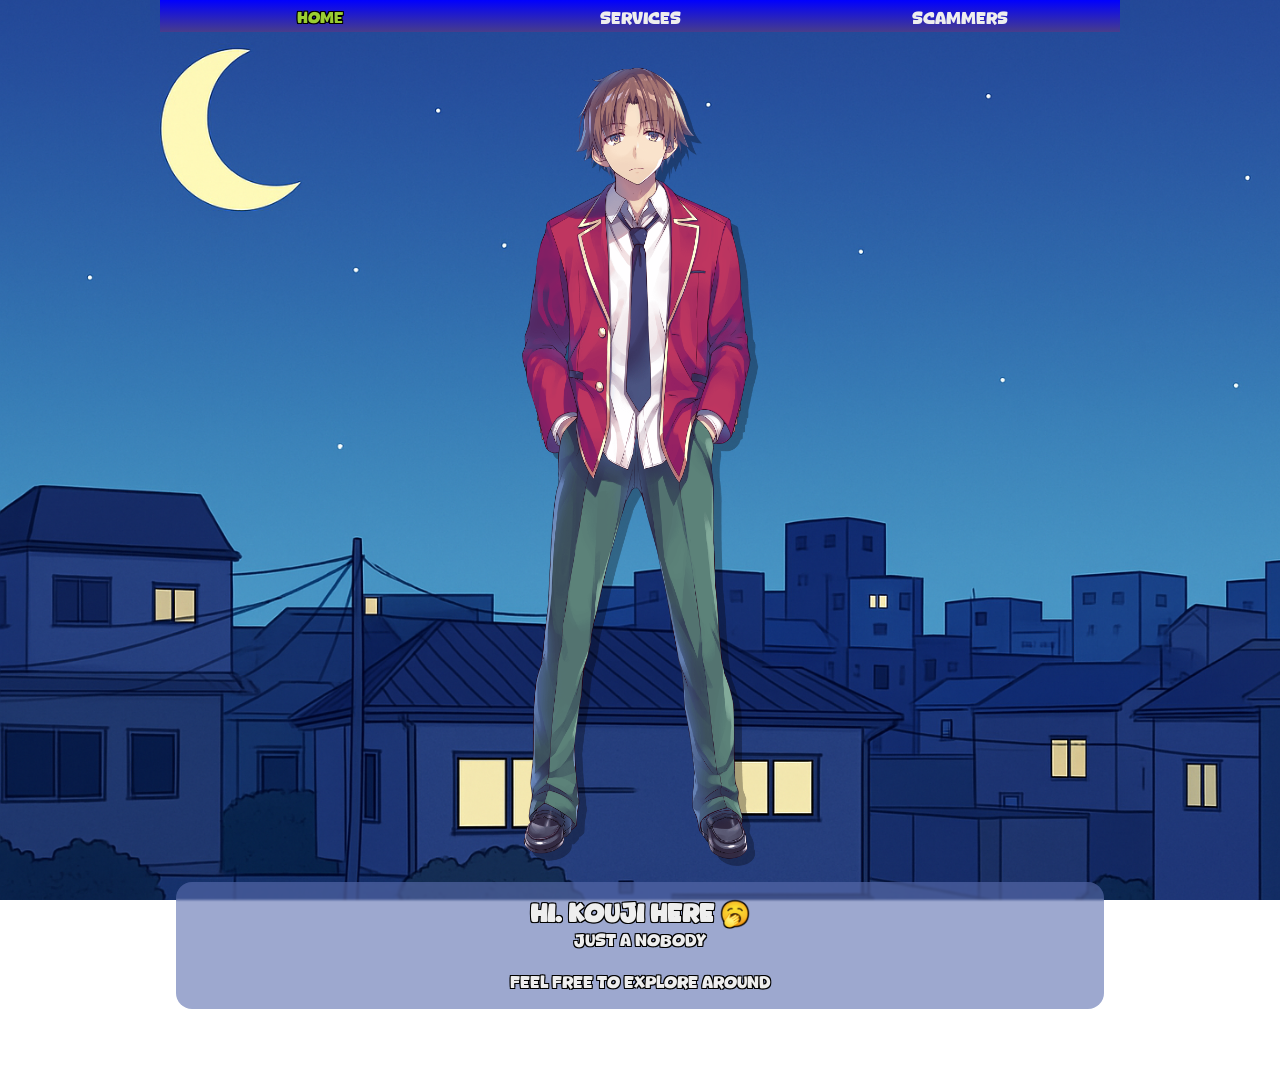
==== index.html @ 03795383 "Bringing back services" ====
<!doctype html>
<html lang="en">
  <head>
    <meta charset="UTF-8" />
    <meta name="viewport" content="width=device-width, initial-scale=1.0" />
    <title>Ayano Kouji</title>
    <link rel="stylesheet" href="style.css" />
  </head>
  <body>
    <div id="container">
      <nav>
        <ul class="tabs">
          <li class="tab active" data-tab-target="#home">Home</li>
          <li class="tab" data-tab-target="#services">Services</li>
          <li class="tab" data-tab-target="#scammers">Scammers</li>
        </ul>
      </nav>
      <section class="active" id="home" data-tab-content>
        <!-- <img id="herimg" src="assets/saji.jfif" alt="Her Picture">
            <div class="card">
                <h2>Aerin Liu</h2>
                <p>For academic commissions, please contact my kind assistant. Her main got suspended so this is a new account of hers. Click the link below :)</p>
                <br>
                <a href="https://www.facebook.com/profile.php?id=61578421043509&mibextid=ZbWKwL">Aerin 🐱</a>
            </div> -->

        <img id="myimg" src="assets/ayanokouji.png" alt="My Picture" />
        <div class="card">
          <h2>Hi. Kouji here 🥱</h2>
          <p>Just a nobody</p>
          <br />
          <p>Feel free to explore around</p>
        </div>
      </section>
      <!-- <section class="" id="services" data-tab-content>
            <div class="service card">
                <h4>🛒 Online Transaction</h4>
                <h6>Under 18 or no payment method? I can help you buy digital items, top-ups, or e-load safely (with proof and small fee)</h6>
            </div>
            <div class="service card">
                <h4>🛡️ Middleman Services</h4>
                <h6>Need a trusted middleman for your trades? I ensure secure, scam-free deals between both parties. Fast, fair, and reliable. 🔒</h6>
            </div>
            <div class="service card">
                <h4>💰 (Soon) Trading Services</h4>
                <h6>Considering offering trading help (crypto or items) – still finalizing safe and legit options. Stay tuned! 🕵️‍♂️</h6>
            </div>
        </section> -->

      <section class="" id="services" data-tab-content>
        <div class="service card">
          <h4>🧪 Stay tuned!</h4>
          <h6>
            I am in the lab cooking something to serve. Hope this isn't
            overcooked
          </h6>
        </div>
      </section>

      <!-- <section class="" id="services" data-tab-content>
            <div class="service card">
                <h4>Want to say something to me anonymously? Feel free to submit your message here.</h4>
                <a href="https://ayanokoujikun.sayout.net">-> Sayout.me <-</a>
            </div>
            <div class="service card">
                <h4>I am not active in ig but here you go.</h4>
                <a href="https://www.instagram.com/ayanokoujisenpai/">-> Instagram <-</a>
            </div>
            <div class="service card">
                <h4>I assume you found my website here.</h4>
                <a href="https://www.facebook.com/xkiyotakax/">-> Facebook <-</a>
            </div>
        </section> -->
      <section id="scammers" data-tab-content>
        <!-- <h2>Scammers</h2> -->
        <input
          type="text"
          id="search"
          placeholder="Search by initials or number..."
        />
        <table id="scammerTable">
          <thead>
            <tr>
              <th>Initial</th>
              <th>Number</th>
              <th>Source</th>
            </tr>
          </thead>
          <tbody></tbody>
        </table>
      </section>
    </div>
    <script src="script.js"></script>
  </body>
</html>
---- style.css ----
@font-face {
    font-family: kind-daily;
    src: url('assets/fonts/Kind\ Daily.ttf');
}

@font-face {
    font-family: bright-aura;
    src: url('assets/fonts/Bright\ Aura.ttf');
}

:root {
    --nav-height: 2rem;
}

* {
    margin: 0;
    padding: 0;
    box-sizing: border-box;
    font-family: 'kind-daily';
    color: #eee;
}

body {
    background-image: url('assets/background.png');
    background-position: center;
    background-size: cover;
    background-repeat: no-repeat;
    background-attachment: fixed;
    height: 100%;
    width: 100%;
    visibility: hidden;
    max-width: 960px;
    margin: auto;
}

.card,
#home img,
#services,
#scammers {
    animation-play-state: paused;
}

#container {
    max-height: 100vh;
}

.card {
    background-color: #5c6faf99;
    backdrop-filter: blur(1px);
    border-radius: 1rem;
    padding: 1rem;
    scale: 0;
    animation-name: appear;
    animation-duration: 0.5s;
    animation-timing-function: ease-in-out;
    animation-fill-mode: forwards;
    margin-bottom: 1rem;
}

#home {
    text-shadow:
            -1px -1px 0 black,
            1px -1px 0 black,
            -1px  1px 0 black,
            1px  1px 0 black;
}

#home img {
    width: 40%;
    max-width: 300px;
    display: block;
    margin: 1rem auto;
    animation: appear ease-in-out 0.75s;
}

#home .card {
    text-align: center;
    animation-delay: 0.5s;
}

#services {
    animation-name: appear;
    animation-duration: 0.5s;
    animation-timing-function: ease-in-out;
    animation-fill-mode: forwards;
    letter-spacing: 0.05rem;
    text-shadow:
            -1px -1px 0 black,
            1px -1px 0 black,
            -1px  1px 0 black,
            1px  1px 0 black;
}

    #services h2 {
        text-align: center;
        margin-bottom: 1rem;
    }

    .service * {
        margin: 0.5rem 0;
    }

#scammers {
    text-align: center;
    animation: appear 0.5s ease-in-out;
}

    #scammers h2 {
        text-shadow:
            -1px -1px 0 black,
            1px -1px 0 black,
            -1px  1px 0 black,
            1px  1px 0 black;
    }

nav {
    position: sticky;
    top: 0;
    width: 100%;
    height: var(--nav-height);
    background-image: linear-gradient(blue, darkslateblue);
    z-index: 9999;
}

section {
    padding: 1rem;
    min-height: calc(100vh - var(--nav-height));
    flex-direction: column;
    padding-bottom: calc(1rem + var(--nav-height));
}

.tabs {
    display: flex;
    flex-direction: row;
    justify-content: space-evenly;
    list-style-type: none;
}

    .tab {
        padding: 0.5rem;
        width: 100%;
        text-align: center;
    }

    .tab:hover{
        cursor: pointer;
        opacity: 0.9;
        font-size: 0.95rem;
        color: #bbb;
    }

    .tab.active{
        font-size: 0.95rem;
        color: yellowgreen;
        text-shadow:
            -1px -1px 0 black,
            1px -1px 0 black,
            -1px  1px 0 black,
            1px  1px 0 black;
    }

[data-tab-content]{
    display: none;
}

.active[data-tab-content]{
    display: flex;
}

@keyframes appear {
    from{
        opacity: 0;
        scale: 0.5;
    }
    to{
        opacity: 1;
        scale: 1;
    }
}


input[type="text"] {
    margin-bottom: 10px;
    padding: 8px;
    width: 100%;
    max-width: 400px;
    box-sizing: border-box;
    color: black;
}

table {
    width: 100%;
    border-collapse: collapse;
    margin-top: 10px;
}

table * {
    color: white;
    background-color: #5c6faf99;
}

th, td {
    border: 1px solid #ccc;
    padding: 10px;
    text-align: left;
}

th {
    background-color: #f2f2f2;
    color: black;
}

@media only screen and (min-width: 600px ) {
    body {
        background-image: url('assets/background-landscape.png');
        background-position: left bottom;
    }
}
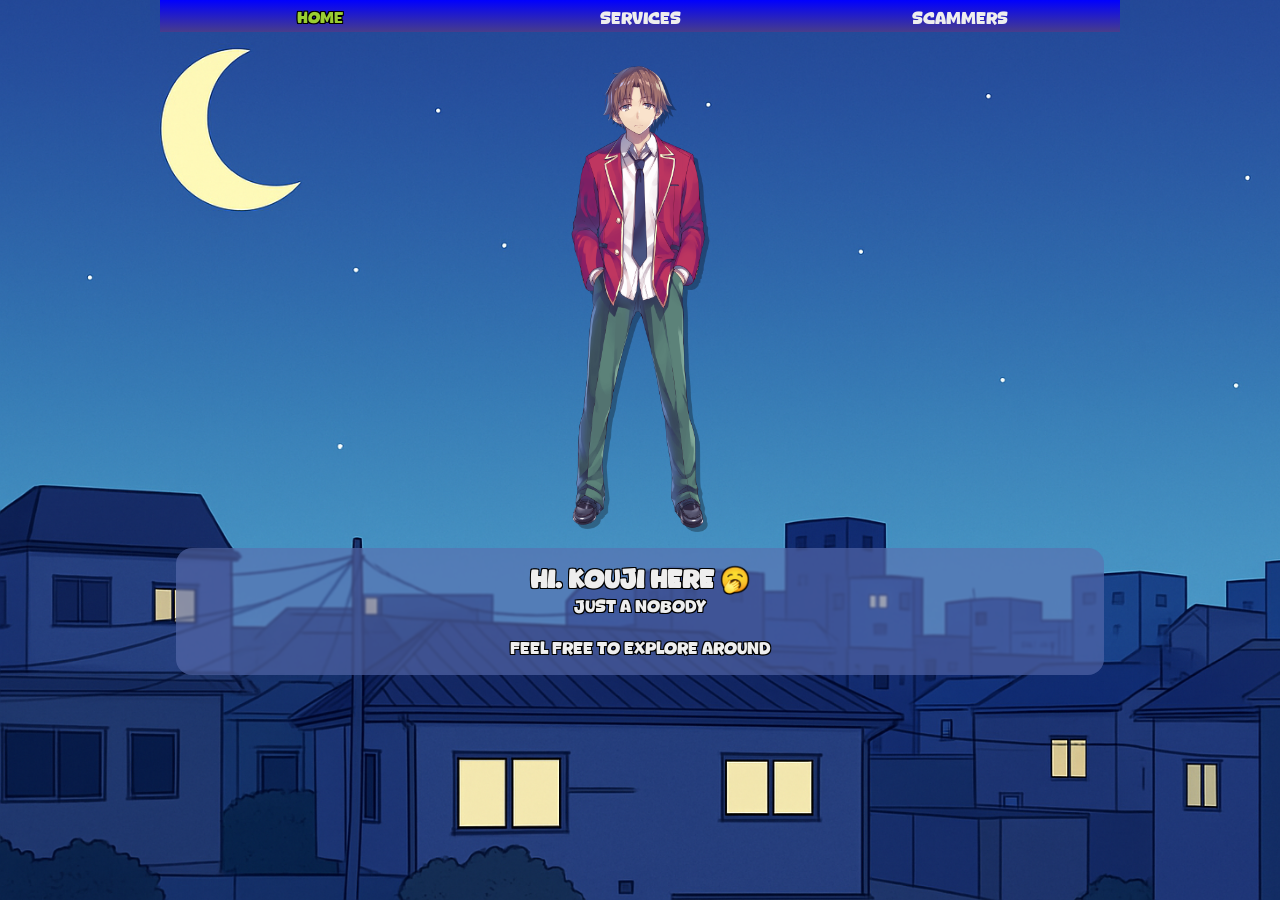
==== commit e5d27d2f: "Modified image size so it can fit screen" ====
--- a/index.html
+++ b/index.html
@@ -52,7 +52,7 @@
           <h4>🧪 Stay tuned!</h4>
           <h6>
             I am in the lab cooking something to serve. Hope this isn't
-            overcooked
+            overcooked. Feel free to reach me out if you have an inquiry 🙂
           </h6>
         </div>
       </section>
--- a/style.css
+++ b/style.css
@@ -1,218 +1,218 @@
 @font-face {
-    font-family: kind-daily;
-    src: url('assets/fonts/Kind\ Daily.ttf');
+  font-family: kind-daily;
+  src: url("assets/fonts/Kind\ Daily.ttf");
 }
 
 @font-face {
-    font-family: bright-aura;
-    src: url('assets/fonts/Bright\ Aura.ttf');
+  font-family: bright-aura;
+  src: url("assets/fonts/Bright\ Aura.ttf");
 }
 
 :root {
-    --nav-height: 2rem;
+  --nav-height: 2rem;
 }
 
 * {
-    margin: 0;
-    padding: 0;
-    box-sizing: border-box;
-    font-family: 'kind-daily';
-    color: #eee;
+  margin: 0;
+  padding: 0;
+  box-sizing: border-box;
+  font-family: "kind-daily";
+  color: #eee;
 }
 
 body {
-    background-image: url('assets/background.png');
-    background-position: center;
-    background-size: cover;
-    background-repeat: no-repeat;
-    background-attachment: fixed;
-    height: 100%;
-    width: 100%;
-    visibility: hidden;
-    max-width: 960px;
-    margin: auto;
+  background-image: url("assets/background.png");
+  background-position: center;
+  background-size: cover;
+  background-repeat: no-repeat;
+  background-attachment: fixed;
+  height: 100%;
+  width: 100%;
+  visibility: hidden;
+  max-width: 960px;
+  margin: auto;
 }
 
 .card,
 #home img,
 #services,
 #scammers {
-    animation-play-state: paused;
+  animation-play-state: paused;
 }
 
 #container {
-    max-height: 100vh;
+  max-height: 100vh;
 }
 
 .card {
-    background-color: #5c6faf99;
-    backdrop-filter: blur(1px);
-    border-radius: 1rem;
-    padding: 1rem;
-    scale: 0;
-    animation-name: appear;
-    animation-duration: 0.5s;
-    animation-timing-function: ease-in-out;
-    animation-fill-mode: forwards;
-    margin-bottom: 1rem;
+  background-color: #5c6faf99;
+  backdrop-filter: blur(1px);
+  border-radius: 1rem;
+  padding: 1rem;
+  scale: 0;
+  animation-name: appear;
+  animation-duration: 0.5s;
+  animation-timing-function: ease-in-out;
+  animation-fill-mode: forwards;
+  margin-bottom: 1rem;
 }
 
 #home {
-    text-shadow:
-            -1px -1px 0 black,
-            1px -1px 0 black,
-            -1px  1px 0 black,
-            1px  1px 0 black;
+  text-shadow:
+    -1px -1px 0 black,
+    1px -1px 0 black,
+    -1px 1px 0 black,
+    1px 1px 0 black;
 }
 
 #home img {
-    width: 40%;
-    max-width: 300px;
-    display: block;
-    margin: 1rem auto;
-    animation: appear ease-in-out 0.75s;
+  width: 40%;
+  max-width: 175px;
+  display: block;
+  margin: 1rem auto;
+  animation: appear ease-in-out 0.75s;
 }
 
 #home .card {
-    text-align: center;
-    animation-delay: 0.5s;
+  text-align: center;
+  animation-delay: 0.5s;
 }
 
 #services {
-    animation-name: appear;
-    animation-duration: 0.5s;
-    animation-timing-function: ease-in-out;
-    animation-fill-mode: forwards;
-    letter-spacing: 0.05rem;
-    text-shadow:
-            -1px -1px 0 black,
-            1px -1px 0 black,
-            -1px  1px 0 black,
-            1px  1px 0 black;
-}
-
-    #services h2 {
-        text-align: center;
-        margin-bottom: 1rem;
-    }
-
-    .service * {
-        margin: 0.5rem 0;
-    }
+  animation-name: appear;
+  animation-duration: 0.5s;
+  animation-timing-function: ease-in-out;
+  animation-fill-mode: forwards;
+  letter-spacing: 0.05rem;
+  text-shadow:
+    -1px -1px 0 black,
+    1px -1px 0 black,
+    -1px 1px 0 black,
+    1px 1px 0 black;
+}
+
+#services h2 {
+  text-align: center;
+  margin-bottom: 1rem;
+}
+
+.service * {
+  margin: 0.5rem 0;
+}
 
 #scammers {
-    text-align: center;
-    animation: appear 0.5s ease-in-out;
-}
-
-    #scammers h2 {
-        text-shadow:
-            -1px -1px 0 black,
-            1px -1px 0 black,
-            -1px  1px 0 black,
-            1px  1px 0 black;
-    }
+  text-align: center;
+  animation: appear 0.5s ease-in-out;
+}
+
+#scammers h2 {
+  text-shadow:
+    -1px -1px 0 black,
+    1px -1px 0 black,
+    -1px 1px 0 black,
+    1px 1px 0 black;
+}
 
 nav {
-    position: sticky;
-    top: 0;
-    width: 100%;
-    height: var(--nav-height);
-    background-image: linear-gradient(blue, darkslateblue);
-    z-index: 9999;
+  position: sticky;
+  top: 0;
+  width: 100%;
+  height: var(--nav-height);
+  background-image: linear-gradient(blue, darkslateblue);
+  z-index: 9999;
 }
 
 section {
-    padding: 1rem;
-    min-height: calc(100vh - var(--nav-height));
-    flex-direction: column;
-    padding-bottom: calc(1rem + var(--nav-height));
+  padding: 1rem;
+  min-height: calc(100vh - var(--nav-height));
+  flex-direction: column;
+  padding-bottom: calc(1rem + var(--nav-height));
 }
 
 .tabs {
-    display: flex;
-    flex-direction: row;
-    justify-content: space-evenly;
-    list-style-type: none;
-}
-
-    .tab {
-        padding: 0.5rem;
-        width: 100%;
-        text-align: center;
-    }
-
-    .tab:hover{
-        cursor: pointer;
-        opacity: 0.9;
-        font-size: 0.95rem;
-        color: #bbb;
-    }
-
-    .tab.active{
-        font-size: 0.95rem;
-        color: yellowgreen;
-        text-shadow:
-            -1px -1px 0 black,
-            1px -1px 0 black,
-            -1px  1px 0 black,
-            1px  1px 0 black;
-    }
-
-[data-tab-content]{
-    display: none;
-}
-
-.active[data-tab-content]{
-    display: flex;
+  display: flex;
+  flex-direction: row;
+  justify-content: space-evenly;
+  list-style-type: none;
+}
+
+.tab {
+  padding: 0.5rem;
+  width: 100%;
+  text-align: center;
+}
+
+.tab:hover {
+  cursor: pointer;
+  opacity: 0.9;
+  font-size: 0.95rem;
+  color: #bbb;
+}
+
+.tab.active {
+  font-size: 0.95rem;
+  color: yellowgreen;
+  text-shadow:
+    -1px -1px 0 black,
+    1px -1px 0 black,
+    -1px 1px 0 black,
+    1px 1px 0 black;
+}
+
+[data-tab-content] {
+  display: none;
+}
+
+.active[data-tab-content] {
+  display: flex;
 }
 
 @keyframes appear {
-    from{
-        opacity: 0;
-        scale: 0.5;
-    }
-    to{
-        opacity: 1;
-        scale: 1;
-    }
-}
-
+  from {
+    opacity: 0;
+    scale: 0.5;
+  }
+  to {
+    opacity: 1;
+    scale: 1;
+  }
+}
 
 input[type="text"] {
-    margin-bottom: 10px;
-    padding: 8px;
-    width: 100%;
-    max-width: 400px;
-    box-sizing: border-box;
-    color: black;
+  margin-bottom: 10px;
+  padding: 8px;
+  width: 100%;
+  max-width: 400px;
+  box-sizing: border-box;
+  color: black;
 }
 
 table {
-    width: 100%;
-    border-collapse: collapse;
-    margin-top: 10px;
+  width: 100%;
+  border-collapse: collapse;
+  margin-top: 10px;
 }
 
 table * {
-    color: white;
-    background-color: #5c6faf99;
-}
-
-th, td {
-    border: 1px solid #ccc;
-    padding: 10px;
-    text-align: left;
+  color: white;
+  background-color: #5c6faf99;
+}
+
+th,
+td {
+  border: 1px solid #ccc;
+  padding: 10px;
+  text-align: left;
 }
 
 th {
-    background-color: #f2f2f2;
-    color: black;
-}
-
-@media only screen and (min-width: 600px ) {
-    body {
-        background-image: url('assets/background-landscape.png');
-        background-position: left bottom;
-    }
-}+  background-color: #f2f2f2;
+  color: black;
+}
+
+@media only screen and (min-width: 600px) {
+  body {
+    background-image: url("assets/background-landscape.png");
+    background-position: left bottom;
+  }
+}
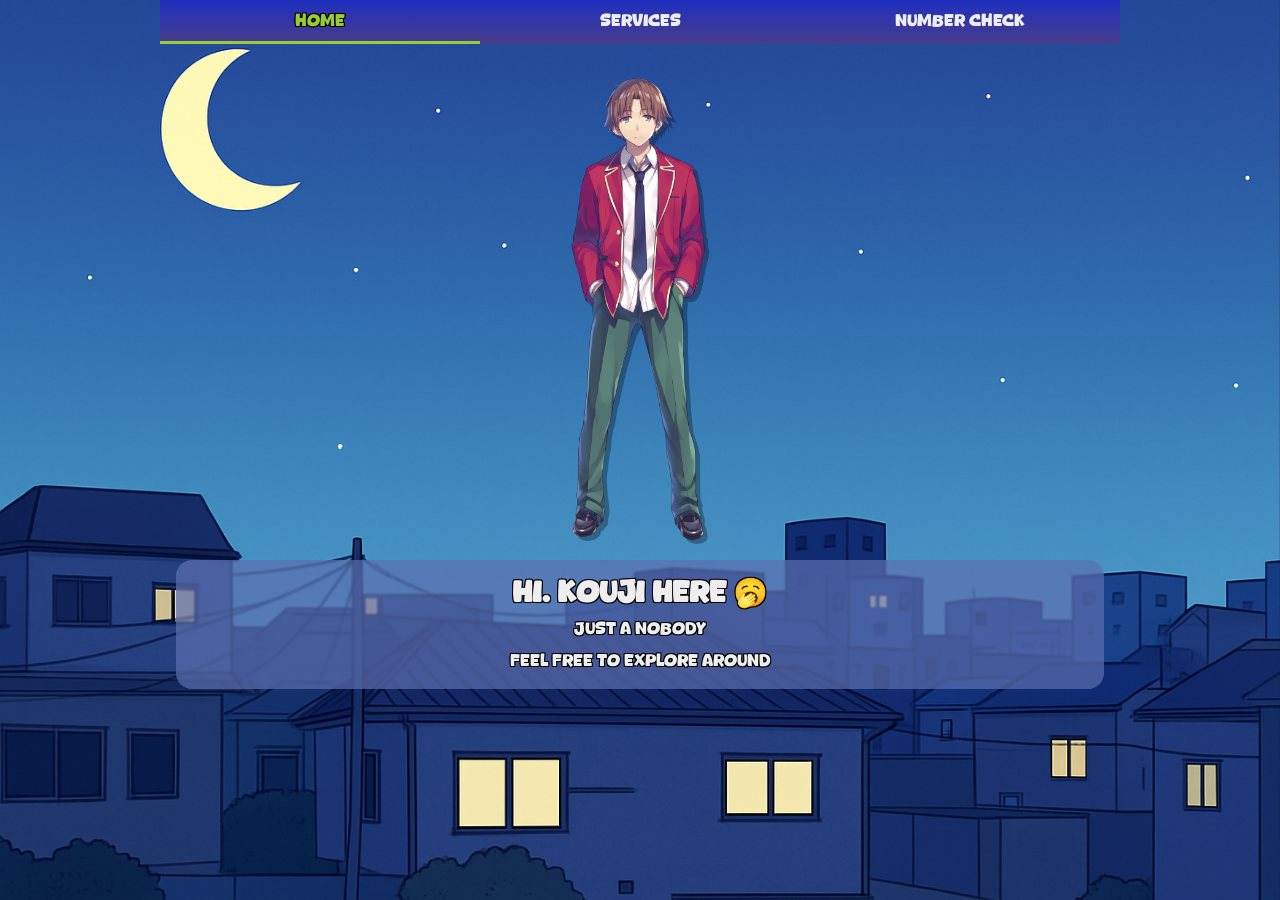
==== commit 7d0e2c73: "Initial commit" ====
--- a/index.html
+++ b/index.html
@@ -1,95 +1,200 @@
-<!doctype html>
-<html lang="en">
-  <head>
-    <meta charset="UTF-8" />
-    <meta name="viewport" content="width=device-width, initial-scale=1.0" />
-    <title>Ayano Kouji</title>
-    <link rel="stylesheet" href="style.css" />
-  </head>
-  <body>
-    <div id="container">
-      <nav>
-        <ul class="tabs">
-          <li class="tab active" data-tab-target="#home">Home</li>
-          <li class="tab" data-tab-target="#services">Services</li>
-          <li class="tab" data-tab-target="#scammers">Scammers</li>
-        </ul>
-      </nav>
-      <section class="active" id="home" data-tab-content>
-        <!-- <img id="herimg" src="assets/saji.jfif" alt="Her Picture">
-            <div class="card">
-                <h2>Aerin Liu</h2>
-                <p>For academic commissions, please contact my kind assistant. Her main got suspended so this is a new account of hers. Click the link below :)</p>
-                <br>
-                <a href="https://www.facebook.com/profile.php?id=61578421043509&mibextid=ZbWKwL">Aerin 🐱</a>
-            </div> -->
-
-        <img id="myimg" src="assets/ayanokouji.png" alt="My Picture" />
-        <div class="card">
-          <h2>Hi. Kouji here 🥱</h2>
-          <p>Just a nobody</p>
-          <br />
-          <p>Feel free to explore around</p>
-        </div>
-      </section>
-      <!-- <section class="" id="services" data-tab-content>
-            <div class="service card">
-                <h4>🛒 Online Transaction</h4>
-                <h6>Under 18 or no payment method? I can help you buy digital items, top-ups, or e-load safely (with proof and small fee)</h6>
-            </div>
-            <div class="service card">
-                <h4>🛡️ Middleman Services</h4>
-                <h6>Need a trusted middleman for your trades? I ensure secure, scam-free deals between both parties. Fast, fair, and reliable. 🔒</h6>
-            </div>
-            <div class="service card">
-                <h4>💰 (Soon) Trading Services</h4>
-                <h6>Considering offering trading help (crypto or items) – still finalizing safe and legit options. Stay tuned! 🕵️‍♂️</h6>
-            </div>
-        </section> -->
-
-      <section class="" id="services" data-tab-content>
-        <div class="service card">
-          <h4>🧪 Stay tuned!</h4>
-          <h6>
-            I am in the lab cooking something to serve. Hope this isn't
-            overcooked. Feel free to reach me out if you have an inquiry 🙂
-          </h6>
-        </div>
-      </section>
-
-      <!-- <section class="" id="services" data-tab-content>
-            <div class="service card">
-                <h4>Want to say something to me anonymously? Feel free to submit your message here.</h4>
-                <a href="https://ayanokoujikun.sayout.net">-> Sayout.me <-</a>
-            </div>
-            <div class="service card">
-                <h4>I am not active in ig but here you go.</h4>
-                <a href="https://www.instagram.com/ayanokoujisenpai/">-> Instagram <-</a>
-            </div>
-            <div class="service card">
-                <h4>I assume you found my website here.</h4>
-                <a href="https://www.facebook.com/xkiyotakax/">-> Facebook <-</a>
-            </div>
-        </section> -->
-      <section id="scammers" data-tab-content>
-        <!-- <h2>Scammers</h2> -->
-        <input
-          type="text"
-          id="search"
-          placeholder="Search by initials or number..."
-        />
-        <table id="scammerTable">
-          <thead>
-            <tr>
-              <th>Initial</th>
-              <th>Number</th>
-              <th>Source</th>
-            </tr>
-          </thead>
-          <tbody></tbody>
-        </table>
-      </section>
-    </div>
-    <script src="script.js"></script>
-  </body>
-</html>
+<!doctype html>
+<html lang="en">
+  <head>
+    <meta charset="UTF-8" />
+    <meta name="viewport" content="width=device-width, initial-scale=1.0" />
+    <title>Ayano Kouji | Number Check &amp; Inquiries</title>
+    <meta
+      name="description"
+      content="Personal page of Ayano Kouji. Check a number against my own documented transactions and send inquiries."
+    />
+    <meta name="theme-color" content="#1f2fbf" />
+
+    <!-- Link previews (Facebook, Messenger, Discord, etc.) -->
+    <meta property="og:type" content="website" />
+    <meta property="og:title" content="Ayano Kouji" />
+    <meta
+      property="og:description"
+      content="Check a number against my own documented transactions and send inquiries."
+    />
+    <meta
+      property="og:image"
+      content="https://ayanokoujisenpai.github.io/assets/ayanokouji.png"
+    />
+    <meta property="og:url" content="https://ayanokoujisenpai.github.io/" />
+    <meta name="twitter:card" content="summary" />
+
+    <link rel="icon" href="assets/ayanokouji.png" />
+    <link
+      rel="preload"
+      href="assets/fonts/Kind%20Daily.ttf"
+      as="font"
+      type="font/ttf"
+      crossorigin
+    />
+    <link rel="stylesheet" href="style.css" />
+
+    <!-- Order matters: data.js defines SALT, ITERATIONS and REPORTS for script.js -->
+    <script src="data.js" defer></script>
+    <script src="script.js" defer></script>
+
+    <!-- Without JavaScript the tabs can't switch and the check can't run -->
+    <noscript>
+      <style>
+        .tabs {
+          display: none;
+        }
+        .panel[hidden] {
+          display: flex !important;
+          min-height: 0;
+        }
+        .check-form {
+          display: none;
+        }
+      </style>
+    </noscript>
+  </head>
+
+  <body>
+    <div id="container">
+      <header class="topbar">
+        <div class="tabs" role="tablist" aria-label="Site sections">
+          <button
+            class="tab"
+            role="tab"
+            type="button"
+            id="tab-home"
+            aria-controls="home"
+            aria-selected="true"
+          >
+            Home
+          </button>
+          <button
+            class="tab"
+            role="tab"
+            type="button"
+            id="tab-services"
+            aria-controls="services"
+            aria-selected="false"
+            tabindex="-1"
+          >
+            Services
+          </button>
+          <button
+            class="tab"
+            role="tab"
+            type="button"
+            id="tab-check"
+            aria-controls="check"
+            aria-selected="false"
+            tabindex="-1"
+          >
+            Number check
+          </button>
+        </div>
+      </header>
+
+      <main>
+        <!-- HOME -->
+        <section
+          class="panel"
+          id="home"
+          role="tabpanel"
+          aria-labelledby="tab-home"
+          tabindex="0"
+        >
+          <img
+            class="avatar"
+            src="assets/ayanokouji.png"
+            alt="Ayano Kouji avatar"
+            decoding="async"
+          />
+          <div class="card home-card">
+            <h1>Hi. Kouji here 🥱</h1>
+            <p>Just a nobody</p>
+            <p>Feel free to explore around</p>
+            <p data-contact-wrap hidden>
+              <a data-contact href="#" target="_blank" rel="noopener noreferrer"
+                >Message me</a
+              >
+            </p>
+          </div>
+        </section>
+
+        <!-- SERVICES -->
+        <section
+          class="panel"
+          id="services"
+          role="tabpanel"
+          aria-labelledby="tab-services"
+          tabindex="0"
+          hidden
+        >
+          <div class="card">
+            <h2>🧪 Stay tuned!</h2>
+            <p>
+              I am in the lab cooking something to serve. Hope this isn't
+              overcooked. Feel free to reach me out if you have an inquiry 🙂
+            </p>
+            <p>I can be a middleman. Just suggesting 🥱</p>
+            <p data-contact-wrap hidden>
+              <a data-contact href="#" target="_blank" rel="noopener noreferrer"
+                >Send an inquiry</a
+              >
+            </p>
+          </div>
+        </section>
+
+        <!-- NUMBER CHECK -->
+        <section
+          class="panel"
+          id="check"
+          role="tabpanel"
+          aria-labelledby="tab-check"
+          tabindex="0"
+          hidden
+        >
+          <h2 class="panel-title">Check a number</h2>
+
+          <div class="card notice">
+            <p>
+              This checks a number against my own records: transactions where I
+              personally paid and did not receive what I paid for.
+            </p>
+            <p>
+              <strong>No result is not a safety check.</strong> Always do your
+              own research before paying anyone.
+            </p>
+            <p data-contact-wrap hidden>
+              Something wrong, or the number changed hands?
+              <a data-contact href="#" target="_blank" rel="noopener noreferrer"
+                >Contact me</a
+              >
+              to request a correction or removal.
+            </p>
+          </div>
+
+          <form id="check-form" class="check-form" novalidate>
+            <label class="sr-only" for="number">Mobile number to check</label>
+            <input
+              type="tel"
+              id="number"
+              class="number-input"
+              placeholder="09xx xxx xxxx"
+              autocomplete="off"
+              inputmode="tel"
+              aria-describedby="check-status"
+            />
+            <button type="submit" class="check-btn" id="check-btn">
+              Check number
+            </button>
+          </form>
+
+          <p class="status" id="check-status" role="status"></p>
+
+          <div class="card result" id="result" hidden aria-live="polite"></div>
+        </section>
+      </main>
+    </div>
+  </body>
+</html>
--- a/style.css
+++ b/style.css
@@ -1,218 +1,245 @@
-@font-face {
-  font-family: kind-daily;
-  src: url("assets/fonts/Kind\ Daily.ttf");
-}
-
-@font-face {
-  font-family: bright-aura;
-  src: url("assets/fonts/Bright\ Aura.ttf");
-}
-
-:root {
-  --nav-height: 2rem;
-}
-
-* {
-  margin: 0;
-  padding: 0;
-  box-sizing: border-box;
-  font-family: "kind-daily";
-  color: #eee;
-}
-
-body {
-  background-image: url("assets/background.png");
-  background-position: center;
-  background-size: cover;
-  background-repeat: no-repeat;
-  background-attachment: fixed;
-  height: 100%;
-  width: 100%;
-  visibility: hidden;
-  max-width: 960px;
-  margin: auto;
-}
-
-.card,
-#home img,
-#services,
-#scammers {
-  animation-play-state: paused;
-}
-
-#container {
-  max-height: 100vh;
-}
-
-.card {
-  background-color: #5c6faf99;
-  backdrop-filter: blur(1px);
-  border-radius: 1rem;
-  padding: 1rem;
-  scale: 0;
-  animation-name: appear;
-  animation-duration: 0.5s;
-  animation-timing-function: ease-in-out;
-  animation-fill-mode: forwards;
-  margin-bottom: 1rem;
-}
-
-#home {
-  text-shadow:
-    -1px -1px 0 black,
-    1px -1px 0 black,
-    -1px 1px 0 black,
-    1px 1px 0 black;
-}
-
-#home img {
-  width: 40%;
-  max-width: 175px;
-  display: block;
-  margin: 1rem auto;
-  animation: appear ease-in-out 0.75s;
-}
-
-#home .card {
-  text-align: center;
-  animation-delay: 0.5s;
-}
-
-#services {
-  animation-name: appear;
-  animation-duration: 0.5s;
-  animation-timing-function: ease-in-out;
-  animation-fill-mode: forwards;
-  letter-spacing: 0.05rem;
-  text-shadow:
-    -1px -1px 0 black,
-    1px -1px 0 black,
-    -1px 1px 0 black,
-    1px 1px 0 black;
-}
-
-#services h2 {
-  text-align: center;
-  margin-bottom: 1rem;
-}
-
-.service * {
-  margin: 0.5rem 0;
-}
-
-#scammers {
-  text-align: center;
-  animation: appear 0.5s ease-in-out;
-}
-
-#scammers h2 {
-  text-shadow:
-    -1px -1px 0 black,
-    1px -1px 0 black,
-    -1px 1px 0 black,
-    1px 1px 0 black;
-}
-
-nav {
-  position: sticky;
-  top: 0;
-  width: 100%;
-  height: var(--nav-height);
-  background-image: linear-gradient(blue, darkslateblue);
-  z-index: 9999;
-}
-
-section {
-  padding: 1rem;
-  min-height: calc(100vh - var(--nav-height));
-  flex-direction: column;
-  padding-bottom: calc(1rem + var(--nav-height));
-}
-
-.tabs {
-  display: flex;
-  flex-direction: row;
-  justify-content: space-evenly;
-  list-style-type: none;
-}
-
-.tab {
-  padding: 0.5rem;
-  width: 100%;
-  text-align: center;
-}
-
-.tab:hover {
-  cursor: pointer;
-  opacity: 0.9;
-  font-size: 0.95rem;
-  color: #bbb;
-}
-
-.tab.active {
-  font-size: 0.95rem;
-  color: yellowgreen;
-  text-shadow:
-    -1px -1px 0 black,
-    1px -1px 0 black,
-    -1px 1px 0 black,
-    1px 1px 0 black;
-}
-
-[data-tab-content] {
-  display: none;
-}
-
-.active[data-tab-content] {
-  display: flex;
-}
-
-@keyframes appear {
-  from {
-    opacity: 0;
-    scale: 0.5;
-  }
-  to {
-    opacity: 1;
-    scale: 1;
-  }
-}
-
-input[type="text"] {
-  margin-bottom: 10px;
-  padding: 8px;
-  width: 100%;
-  max-width: 400px;
-  box-sizing: border-box;
-  color: black;
-}
-
-table {
-  width: 100%;
-  border-collapse: collapse;
-  margin-top: 10px;
-}
-
-table * {
-  color: white;
-  background-color: #5c6faf99;
-}
-
-th,
-td {
-  border: 1px solid #ccc;
-  padding: 10px;
-  text-align: left;
-}
-
-th {
-  background-color: #f2f2f2;
-  color: black;
-}
-
-@media only screen and (min-width: 600px) {
-  body {
-    background-image: url("assets/background-landscape.png");
-    background-position: left bottom;
-  }
-}
+/* ---------- Font ---------- */
+@font-face {
+  font-family: "kind-daily";
+  src: url("assets/fonts/Kind%20Daily.ttf") format("truetype");
+  font-display: swap;
+}
+
+/* ---------- Tokens ---------- */
+:root {
+  --nav-height: 2.75rem;
+  --page-bg: #1b2340; /* shows while the background image loads */
+  --text: #eee;
+  --accent: yellowgreen;
+  --card-bg: rgb(92 111 175 / 0.7);
+  --outline: -1px -1px 0 #000, 1px -1px 0 #000, -1px 1px 0 #000, 1px 1px 0 #000;
+}
+
+/* ---------- Base ---------- */
+*,
+*::before,
+*::after {
+  box-sizing: border-box;
+  margin: 0;
+  padding: 0;
+}
+
+html {
+  background: var(--page-bg);
+}
+
+body {
+  max-width: 960px;
+  margin: 0 auto;
+  font-family: "kind-daily", system-ui, sans-serif;
+  color: var(--text);
+  line-height: 1.5;
+}
+
+/* Fixed background on a pseudo-element: works on iOS Safari,
+   where background-attachment: fixed is ignored. */
+body::before {
+  content: "";
+  position: fixed;
+  inset: 0;
+  z-index: -1;
+  background: url("assets/background.png") center / cover no-repeat;
+}
+
+@media (min-width: 600px) {
+  body::before {
+    background-image: url("assets/background-landscape.png");
+    background-position: left bottom;
+  }
+}
+
+a {
+  color: var(--accent);
+}
+
+a:focus-visible,
+input:focus-visible,
+button:focus-visible,
+.panel:focus-visible {
+  outline: 3px solid var(--accent);
+  outline-offset: 2px;
+}
+
+[hidden] {
+  display: none !important;
+}
+
+.sr-only {
+  position: absolute;
+  width: 1px;
+  height: 1px;
+  overflow: hidden;
+  clip: rect(0 0 0 0);
+  white-space: nowrap;
+}
+
+/* ---------- Tab bar ---------- */
+.topbar {
+  position: sticky;
+  top: 0;
+  z-index: 100;
+  background-image: linear-gradient(#1f2fbf, darkslateblue);
+}
+
+.tabs {
+  display: flex;
+}
+
+.tab {
+  flex: 1;
+  min-height: var(--nav-height);
+  padding: 0.5rem;
+  border: 0;
+  border-bottom: 3px solid transparent;
+  background: transparent;
+  color: var(--text);
+  font: inherit;
+  text-align: center;
+  cursor: pointer;
+}
+
+.tab:hover {
+  color: #ccc;
+}
+
+.tab[aria-selected="true"] {
+  color: var(--accent);
+  border-bottom-color: var(--accent);
+  text-shadow: var(--outline);
+}
+
+.tab:focus-visible {
+  outline: 3px solid #fff;
+  outline-offset: -3px;
+}
+
+/* ---------- Panels ---------- */
+.panel {
+  display: flex;
+  flex-direction: column;
+  padding: 1rem 1rem 2rem;
+  min-height: calc(100vh - var(--nav-height));
+  min-height: calc(100svh - var(--nav-height));
+}
+
+.panel-title {
+  margin-bottom: 1rem;
+  text-align: center;
+  text-shadow: var(--outline);
+}
+
+/* ---------- Cards ---------- */
+.card {
+  margin-bottom: 1rem;
+  padding: 1rem;
+  border-radius: 1rem;
+  background-color: var(--card-bg);
+  backdrop-filter: blur(1px);
+  text-shadow: var(--outline);
+  animation: appear 0.5s ease-in-out both;
+}
+
+.card > * + * {
+  margin-top: 0.5rem;
+}
+
+.card h1 {
+  font-size: 1.75rem;
+  line-height: 1.2;
+}
+
+.card h2 {
+  font-size: 1.4rem;
+  line-height: 1.2;
+}
+
+.home-card {
+  text-align: center;
+  animation-delay: 0.5s;
+}
+
+.notice {
+  font-size: 0.9rem;
+}
+
+/* ---------- Home ---------- */
+.avatar {
+  display: block;
+  width: 40%;
+  max-width: 175px;
+  height: auto;
+  margin: 1rem auto;
+  animation: appear 0.75s ease-in-out both;
+}
+
+/* ---------- Number check ---------- */
+.check-form {
+  display: flex;
+  gap: 0.5rem;
+  justify-content: center;
+  width: 100%;
+  max-width: 460px;
+  align-self: center;
+}
+
+.number-input {
+  flex: 1;
+  min-width: 0;
+  padding: 0.6rem 0.75rem;
+  border: 0;
+  border-radius: 0.5rem;
+  background: #fff;
+  color: #111;
+  font: inherit;
+}
+
+.check-btn {
+  padding: 0.6rem 1rem;
+  border: 0;
+  border-radius: 0.5rem;
+  background: var(--accent);
+  color: #111;
+  font: inherit;
+  cursor: pointer;
+}
+
+.check-btn:disabled {
+  opacity: 0.6;
+  cursor: progress;
+}
+
+.status {
+  min-height: 1.5rem;
+  margin-top: 0.5rem;
+  text-align: center;
+  text-shadow: var(--outline);
+  font-size: 0.9rem;
+}
+
+.result {
+  margin-top: 0.5rem;
+}
+
+/* ---------- Motion ---------- */
+@keyframes appear {
+  from {
+    opacity: 0;
+    transform: scale(0.5);
+  }
+  to {
+    opacity: 1;
+    transform: scale(1);
+  }
+}
+
+@media (prefers-reduced-motion: reduce) {
+  .card,
+  .avatar {
+    animation: none;
+  }
+}
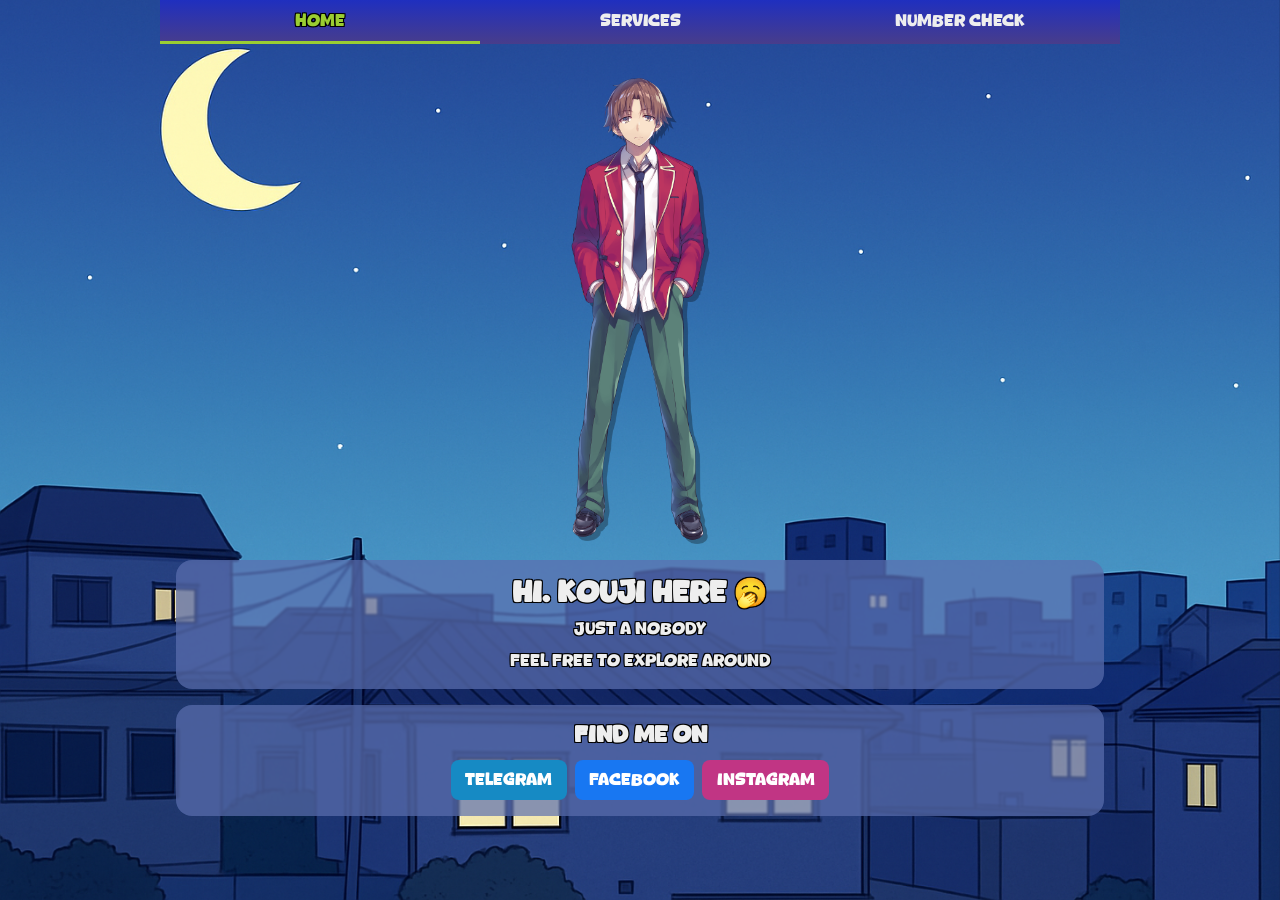
==== commit 868a079e: "Modified number check buttons and added social links" ====
--- a/index.html
+++ b/index.html
@@ -119,6 +119,32 @@
               >
             </p>
           </div>
+          <section class="card social-card" aria-labelledby="social-title">
+            <h2 id="social-title">Find me on</h2>
+            <nav class="social-links" aria-label="Social media">
+              <a
+                class="social-link social-telegram"
+                href="https://t.me/koujisenpai"
+                target="_blank"
+                rel="noopener noreferrer"
+                >Telegram</a
+              >
+              <a
+                class="social-link social-facebook"
+                href="https://www.facebook.com/xkiyoponx"
+                target="_blank"
+                rel="noopener noreferrer"
+                >Facebook</a
+              >
+              <a
+                class="social-link social-instagram"
+                href="https://www.instagram.com/xkiyoponx/"
+                target="_blank"
+                rel="noopener noreferrer"
+                >Instagram</a
+              >
+            </nav>
+          </section>
         </section>
 
         <!-- SERVICES -->
@@ -158,12 +184,16 @@
 
           <div class="card notice">
             <p>
-              This checks a number against my own records: transactions where I
-              personally paid and did not receive what I paid for.
+              This checks a number against my own records: documented legitimate
+              services and transactions where I personally paid and did not
+              receive what I paid for.
             </p>
             <p>
-              <strong>No result is not a safety check.</strong> Always do your
-              own research before paying anyone.
+              <strong
+                >If there is no record found, it does not mean that the number
+                you entered is safe.</strong
+              >
+              Always do your own research before paying anyone.
             </p>
             <p data-contact-wrap hidden>
               Something wrong, or the number changed hands?
--- a/style.css
+++ b/style.css
@@ -163,6 +163,53 @@
   animation-delay: 0.5s;
 }
 
+.social-card {
+  text-align: center;
+}
+
+.social-card h2 {
+  margin-bottom: 0.75rem;
+}
+
+.social-links {
+  display: flex;
+  flex-wrap: wrap;
+  justify-content: center;
+  gap: 0.5rem;
+}
+
+.social-link {
+  padding: 0.5rem 0.9rem;
+  border-radius: 0.5rem;
+  color: #fff;
+  text-decoration: none;
+  text-shadow: none;
+}
+
+.social-telegram {
+  background: #168ac4;
+}
+
+.social-telegram:hover {
+  background: #0f719f;
+}
+
+.social-facebook {
+  background: #1877f2;
+}
+
+.social-facebook:hover {
+  background: #125fc2;
+}
+
+.social-instagram {
+  background: #c13584;
+}
+
+.social-instagram:hover {
+  background: #a52d71;
+}
+
 .notice {
   font-size: 0.9rem;
 }
@@ -208,6 +255,25 @@
   cursor: pointer;
 }
 
+.check-btn:hover:not(:disabled) {
+  background: #b6d957;
+}
+
+.proof-action {
+  display: inline-block;
+  padding: 0.6rem 1rem;
+  border-radius: 0.5rem;
+  background: #ffc857;
+  color: #111;
+  text-decoration: none;
+  text-shadow: none;
+  cursor: pointer;
+}
+
+.proof-action:hover {
+  background: #f4a261;
+}
+
 .check-btn:disabled {
   opacity: 0.6;
   cursor: progress;
@@ -223,6 +289,31 @@
 
 .result {
   margin-top: 0.5rem;
+}
+
+.proof-page {
+  min-height: 100vh;
+}
+
+.proof-back {
+  margin-bottom: 1rem;
+  text-align: center;
+  text-shadow: var(--outline);
+}
+
+.proof-gallery {
+  display: grid;
+  grid-template-columns: repeat(auto-fit, minmax(min(100%, 220px), 1fr));
+  gap: 0.75rem;
+}
+
+.proof-gallery img {
+  display: block;
+  width: 100%;
+  max-height: 28rem;
+  border-radius: 0.5rem;
+  object-fit: contain;
+  background: rgb(0 0 0 / 0.25);
 }
 
 /* ---------- Motion ---------- */
